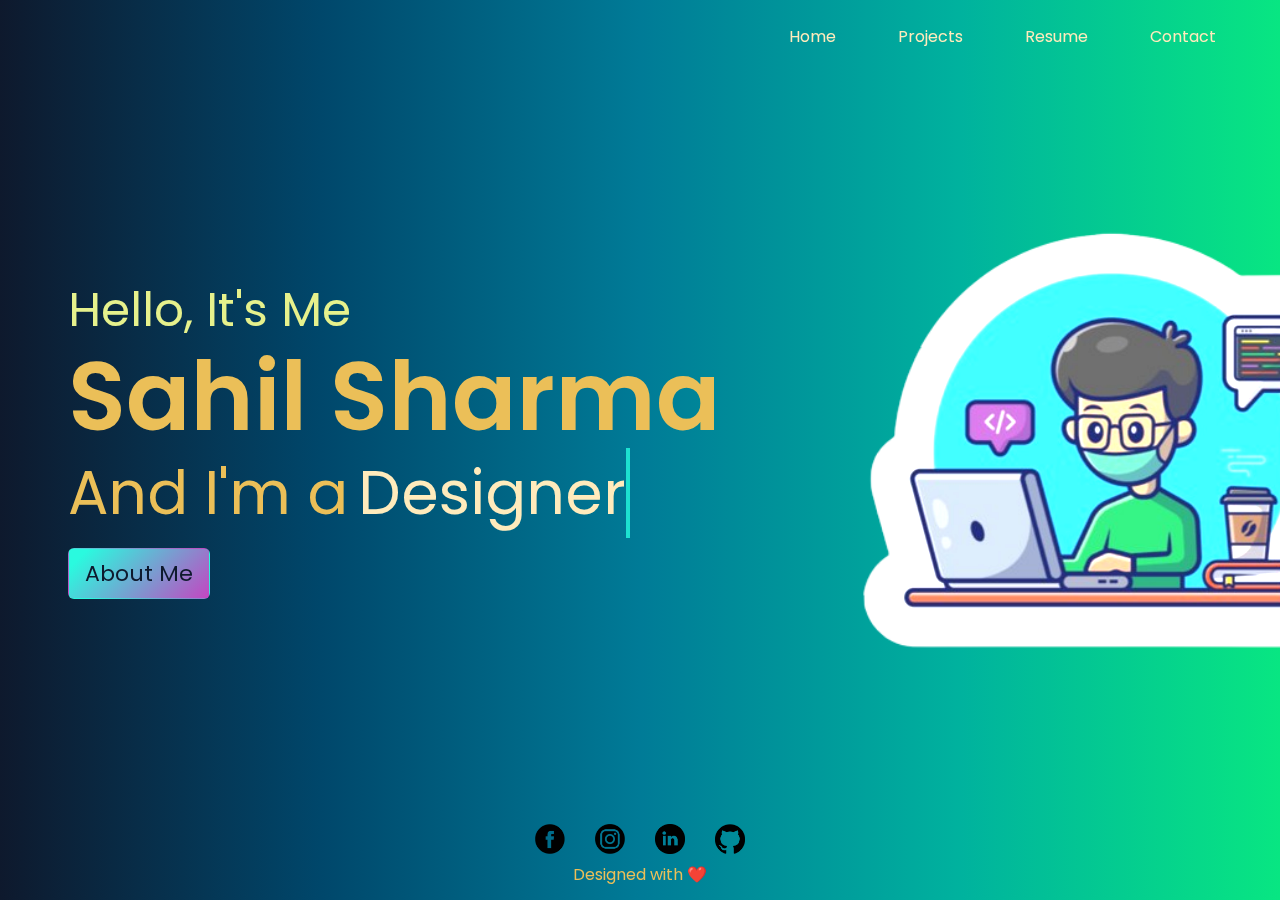
==== index.html @ 81ef2cee "Add files via upload" ====
<!DOCTYPE html>
<html lang="en">

<head>
    <meta charset="UTF-8">
    <meta name="viewport" content="width=device-width, initial-scale=1.0">
    <title>Document</title>
    <link rel="stylesheet" href="styles.css">
</head>

<body>
    <div class="main-content">
        <nav>
            <div class="menu">
                <img src="logo.png" alt="">
                <p><a href="">Home</a></p>
                <p><a href="">Projects</a></p>
                <p><a href="">Resume</a></p>
                <p class="last"><a href="#" onclick="openPopup2()">Contact</a></p>
            </div>
        </nav>
        <div class="content">
            <div class="textcontent">
                <div class="hello">Hello, It's Me</div>
                <div class="name">Sahil Sharma</div>
                <div class="job">
                    <span class="ms">And I'm a</span>
                    <div class="jobanm">
                        <span id="jobTitle" class="job1 one">Designer</span>
                    </div>
                </div>
                <div class="buttons">
                    <button onclick="openPopup()">About Me</button>
                </div>
            </div>
            <div class="imagecontent"><img src="pr.png" alt=""></div>
        </div>
        <div class="socialmedia">
            <div><a href="https://facebook.com" target="_blank"><img src="fb.png" alt=""></a></div>
            <div><a href="https://www.instagram.com/__.sahil._.sharma.__/" target="_blank"><img src="ig.png" alt=""></a></div>
            <div><a href="https://linkedin.com/in/sahilthis-side" target="_blank"><img src="lk.png" alt="" class="lk"></a></div>
            <div><a href="https://github.com/Sahilthis-side" target="_blank"><img src="gt.png" alt="" class="gt"></a></div>
            <br>
        </div>
    </div>
    <div class="mssg">Designed with ❤️</div>
    <!-- Popup Window -->
    <div id="popup" class="popup">
        <div class="popup-content">
            <div class="close-btn" onclick="closePopup()">&times;</div>
            <div class="abtmssg">
                <h2>About Me</h2>
                <p class = "first">
                    Hey there! 👋 I'm Sahil Sharma, a passionate BCA student at Birla Institute of Technology who has a
                    love affair with technology. Currently on a mission to become a Full Stack Wizard 🧙‍♂️, I find joy
                    in unraveling the mysteries of machine learning, generative AI, and cloud computing. If it's
                    cutting-edge tech, count me in!
                </p>
                <h3>Languages in my toolbox:</h3>
                <p class = "second">
                    Python (my spirit animal 🐍), Java (the OG), C++ (because sometimes you need a little more oomph).
                    Oh, and DSA? I've got that covered too – consider me the Sherlock Holmes of algorithms.
                </p>
                <p class = "third">I believe in coding with a side of laughter, so </p>
                <div class="joke">
                    <div class="hover-message">I know the joke isn't funny 🫡</div>
                    <div class="jokemssg">Here's a joke for you <span class="extrammsg">(hover me)</span></div>
                    <div class="code">
                        <p class="code1line">def tell_joke():</p>
                        <p class="code2line">joke = "Why do programmers prefer dark mode? Because light attracts bugs!"</p>
                        <p class="code3line">return joke</p>
                        <p class="code4line">print(tell_joke())</p>
                    </div>
                </div>
                <p class = "fourth">When I'm not typing away, you'll find me sipping on tea ☕ and brainstorming my next big project.
                    I'm all about turning caffeine into code!</p>

                <p class = "fifth">Join me on this coding adventure, where bugs are just happy accidents waiting to be fixed. Let's
                    build something awesome together! 💻✨</p>
            </div>
        </div>
    </div>

    <!-- form popup -->

    <div id="contactPopup" class="popup">
        <div class="popup-content">
            <div class="close-btn" onclick="closeContactPopup()">&times;</div>
            <div class="container">
                <div class="content">
                    <div class="right-content">
                        <div class="address">
                            <i class="fas fa-map-marker-alt"></i>
                            <h4 class="headline">Address</h4>
                            <p class="l1">LIG/R-306</p>
                            <p class="l2">Harmu Housing colony</p>
                        </div>
                        <div class="phone"></div>
                    </div>
                    <div class="left-content">

                    </div>
                </div>
            </div>
        </div>
    </div>
    <script>
        document.addEventListener("DOMContentLoaded", function () {
            const jobTitleElement = document.getElementById("jobTitle");
            const jobTitles = ["Designer", "Developer"];
            let currentIndex = 0;

            function changeJobTitle() {
                jobTitleElement.textContent = jobTitles[currentIndex];
                currentIndex = (currentIndex + 1) % jobTitles.length;
            }

            setInterval(changeJobTitle, 5000);
        });
        function openPopup() {
            document.getElementById("popup").style.display = "block";
            document.body.style.overflow = "hidden"; // Disable scrolling on the main page
            document.querySelector(".main-content").classList.add("blurred");
        }
        function closePopup() {
            document.getElementById("popup").style.display = "none";
            document.body.style.overflow = "auto"; // Enable scrolling on the main page
            document.querySelector(".main-content").classList.remove("blurred");
        }
        function openPopup2() {
            document.getElementById("contactPopup").style.display = "block";
            document.body.style.overflow = "hidden"; // Disable scrolling on the main page
            document.querySelector(".main-content").classList.add("blurred");
        }
        function closeContactPopup() {
            document.getElementById("contactPopup").style.display = "none";
            document.body.style.overflow = "auto"; // Enable scrolling on the main page
            document.querySelector(".main-content").classList.remove("blurred");
        }
    </script>

</body>

</html>
---- styles.css ----
@import url('https://fonts.googleapis.com/css2?family=Poppins:wght@200;300;400;500;600;700&display=swap');
*{
    font-family: 'Poppins',sans-serif;
}
body{
    /* background-color: #0e192d; */
    background-image: linear-gradient(to right, #0e192d, #00476b, #007b97, #00b29e, #08e682);
}
.menu{
    height: auto;
    width: 100%;
    display: flex;
    list-style: none;
    align-items: center;
    justify-content: flex-end;
    /* border-bottom: 2px solid #36413d; */
    margin-bottom: 2px;
}
.menu img{
    height: 30px;
    width: 100px;
    margin-left: 3px;
    margin-right: 850px;
}
.menu p a{
    color: #ffebbc;
    /* padding-left: 20px; */
    margin-left: 50px;
    padding: 5px;
    transition: all 0.3s ease;
    border: 1px solid transparent;
    text-decoration: none;
}
.menu p a:hover {
    text-decoration: none;
    border: 1px solid black;
}
.last{
    padding-right: 50px;
}
.content{
    display: flex;
    height: calc(100vh - 160px);
}
.content .textcontent , .imagecontent{
    /* border: 2px solid; */
    width: 50%;
}
.socialmedia{
    display: flex;
    align-items: center;
    justify-content: center;
    /* border-top: 2px solid #36413d; */
    margin-top: 2px;
    /* margin-bottom: 20px; */
}
.socialmedia img {
    margin-top: 8px;
    width: 30px;
    height: 30px;
    margin: 15px;
    margin-bottom: 1px;
    mix-blend-mode: multiply;
    filter: grayscale(100%);
}
.mssg{
    display: flex;
    align-items: center;
    justify-content: center;
    color: #ebbf58;
}
.textcontent{
    display: flex;
    flex-direction: column;
    align-items: flex-start;
    justify-content: center;
    margin-left: 60px;
}
.imagecontent{
    /* mix-blend-mode: multiply; */
    display: flex;
    align-items: center;
}
.imagecontent img{
    height: 620px;
    width: 620px;
    filter: brightness(1.2);
    margin-left: 100px;
}
.hello{
    font-size: 47px;
    color: #e6f18c;  
}
.name{
    font-size: 95px;
    font-weight: 600;
    white-space: nowrap;
    overflow: hidden;
    margin-top: -20px;
    color: #ebbf58;
}
.job{
    font-size: 60px;
    white-space: nowrap;
    overflow: hidden;
    display: flex;
    justify-content: space-between;
    margin-top: -20px;
    color: #ebbf58;
}
.jobanm {
    margin-left: 10px;
    margin-left: 10px;
    overflow: hidden;
    white-space: nowrap;
    border-right: 4px solid #1de2d1;
    animation: typing 5s steps(15) infinite;
}

@keyframes typing{
    0%{
      width: 0ch;
    }
    50%{
      width: 8.4ch;
    }
    100%{
      width: 0ch;
    }
}
.one , .two{
    color: #ffebbc;
}
.buttons button{
    outline: none;
    margin-top: 10px;
    border: none;
    border-radius: 6px;
    font-size: 22px;
    color: #0e192d;
    padding: 8px 16px;
    cursor: pointer;
    border: 1px solid transparent;
    transition: transform 0.3s, background 0.3s, border 0.3s, box-shadow 0.3s ease;
    background-image: linear-gradient( 135deg, #2AFADF     10%, #C346C2 100%);
}
.buttons button:hover{
    transform: scale(1.1);
    background: transparent;
    border: 1px solid #e6f18c;
    color: #ebbf58;
    box-shadow: #ebbf58;
}

/* from here  */

.main-content.blurred {
    filter: blur(5px); /* Adjust the blur intensity as needed */
    pointer-events: none; /* Prevents interaction with the blurred content */
}

.popup {
    display: none;
    position: fixed;
    top: 50%;
    left: 50%;
    transform: translate(-50%, -50%);
    z-index: 2;
    background-color: rgba(14, 25, 45, 0.9);
    backdrop-filter: blur(10px);
    border: 2px solid #ebbf58;
    border-radius: 10px;
    /* display: block; */
    width: 800px;
}

.popup-content {
    padding: 20px;
    color: #fff;
}
.close-btn {
    position: absolute;
    top: 10px;
    right: 10px;
    font-size: 20px;
    cursor: pointer;
    margin-bottom: 5px;
}
.abtmssg{
    margin-top: 20px;
}
.abtmssg h2{
    margin: -10px;
    margin-left: 3px;
}
.abtmssg p{
    text-align: justify;
}
.abtmssg .first{
    margin: -3px;
    margin-left: 3px;
    margin-top: 4.5px;
}
.abtmssg h3{
    margin: 6.5px;
    margin-left: 3px;
}
.abtmssg .second{
    margin: -3px;
    margin-left: 3px;
    margin-top: 4.5px;
}
.abtmssg .third{
    margin: -3px;
    margin-left: 3px;
    margin-top: 4.5px;
}
.abtmssg .fourth{
    margin: -3px;
    margin-top: 12px;           
    margin-left: 3px;
}
.abtmssg .fifth{
    margin-left: 3px;
    margin-top: 2.5px;
}
.joke{
    background-color: #36413d;
    margin-top: 7.5px;
    margin-left: 3px;
    border-radius: 5px;
}
.jokemssg{
    font-size: 20px;
    margin-left: 7px;
    margin-right: 7px;
    border-bottom: 1px solid #ebbf58;
    padding-top: 5px;
    padding-bottom: 5px;
}
.code{
    margin-left: 7px;
    margin-right: 7px;
}
.code p{
    margin-top: 2px;
    margin-bottom: 2px;
}
.code1line{
    padding-top: 7px;
    padding-left: 10px;
}
.code2line{
    padding-left: 45px;
}
.code3line{
    padding-left: 45px;
}
.code4line{
    padding-top: 20px;
    padding-left: 10px;
    padding-bottom: 7px;
}
.joke .hover-message{
    visibility: hidden;
    width: 250px;
    background-color: black;
    color: #fff;
    text-align: center;
    border-radius: 6px;
    padding: 5px 0; 
    position: absolute;
    z-index: 1;
    margin-left: 600px;
    margin-top: 20px;
    opacity: 0;
    transition: opacity 5s ease-in-out;
}
.joke:hover .hover-message{
    visibility: visible;
    opacity: 1;
}
.extrammsg{
    font-size: 13px;
}
#contactPopup {
    /* display: none; */
    position: fixed;
    top: 50%;
    left: 50%;
    transform: translate(-50%, -50%);
    z-index: 2;
    background-color: rgba(14, 25, 45, 0.9);
    backdrop-filter: blur(10px);
    border: 2px solid #ebbf58;
    border-radius: 10px;
    width: 1375px; /* Adjust the width as needed */
    height: 655px; /* Adjust the height as needed */
}

#contactPopup .popup-content {
    padding: 20px;
    color: #fff;
}

#contactPopup .close-btn {
    position: absolute;
    top: 10px;
    right: 10px;
    font-size: 20px;
    cursor: pointer;
    margin-bottom: 5px;
}
.container{
    width: 1237px; /* Adjust the width as needed */
    height: 520px; /* Let the height adjust based on content */
    max-height: 80vh;
    background: #fff;
    border-radius: 6px;
    padding: 20px 60px 30px 40px;
    box-shadow: 0 5px 10px rgba(0, 0, 0, 0.2);
    margin-top: 25px;
}
.container .content{
    display: flex;
    align-items: center;
    justify-content: space-between;
    margin-bottom: 200px;
}
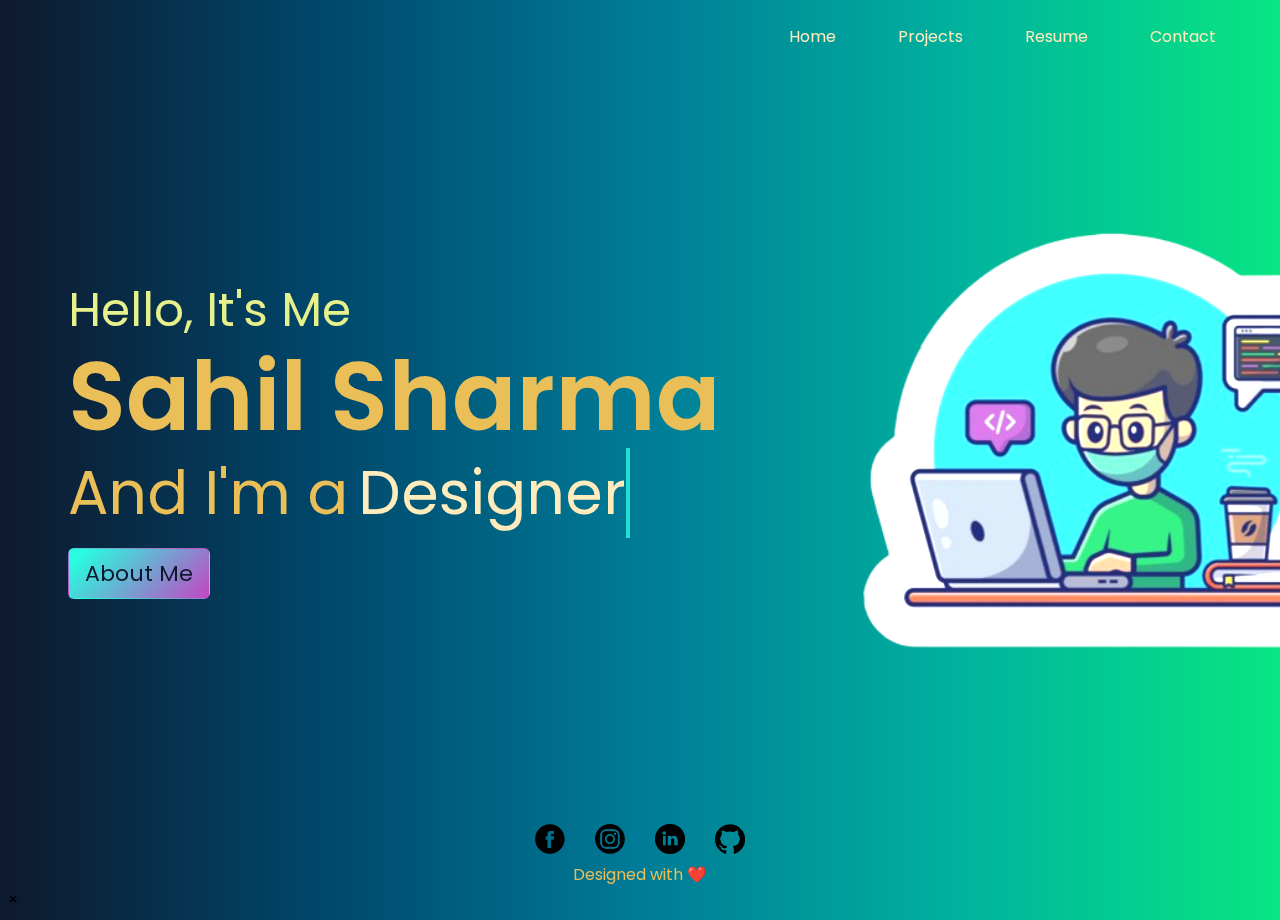
==== commit ed1cf00b: "Update index.html" ====
--- a/index.html
+++ b/index.html
@@ -83,24 +83,11 @@
 
     <!-- form popup -->
 
-    <div id="contactPopup" class="popup">
-        <div class="popup-content">
-            <div class="close-btn" onclick="closeContactPopup()">&times;</div>
-            <div class="container">
-                <div class="content">
-                    <div class="right-content">
-                        <div class="address">
-                            <i class="fas fa-map-marker-alt"></i>
-                            <h4 class="headline">Address</h4>
-                            <p class="l1">LIG/R-306</p>
-                            <p class="l2">Harmu Housing colony</p>
-                        </div>
-                        <div class="phone"></div>
-                    </div>
-                    <div class="left-content">
+    <div class="popup2" id="popup2">
+        <div class="popup2-content">
+            <div class="close-btn2" onclick="closePopup2()">&times;</div>
+            <div class="contactform">
 
-                    </div>
-                </div>
             </div>
         </div>
     </div>
@@ -128,12 +115,12 @@
             document.querySelector(".main-content").classList.remove("blurred");
         }
         function openPopup2() {
-            document.getElementById("contactPopup").style.display = "block";
+            document.getElementById("popup2").style.display = "block";
             document.body.style.overflow = "hidden"; // Disable scrolling on the main page
             document.querySelector(".main-content").classList.add("blurred");
         }
-        function closeContactPopup() {
-            document.getElementById("contactPopup").style.display = "none";
+        function closePopup2() {
+            document.getElementById("popup2").style.display = "none";
             document.body.style.overflow = "auto"; // Enable scrolling on the main page
             document.querySelector(".main-content").classList.remove("blurred");
         }
@@ -141,4 +128,4 @@
 
 </body>
 
-</html>+</html>
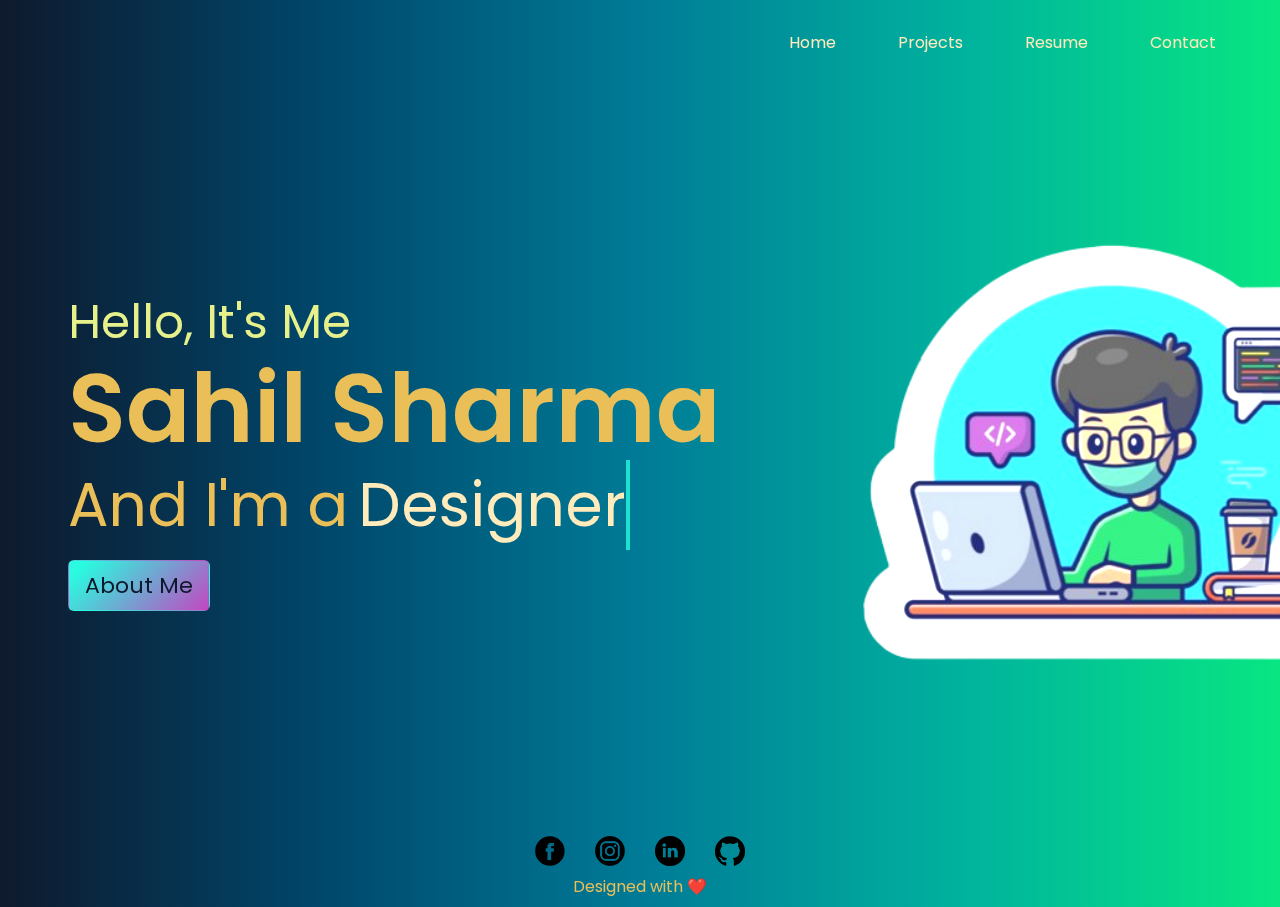
==== commit 666d8562: "Update index.html" ====
--- a/index.html
+++ b/index.html
@@ -86,45 +86,20 @@
     <div class="popup2" id="popup2">
         <div class="popup2-content">
             <div class="close-btn2" onclick="closePopup2()">&times;</div>
-            <div class="contactform">
-
+            <div class="contactform"> 
+                <div class="leftside">
+                    <input type="text" placeholder="Enter your name" class="namefield" spellcheck="false" required>
+                    <input type="text" placeholder="Enter your email" class = "emailfield" spellcheck="false" required>
+                    <textarea name="" id="" cols="30" rows="10" placeholder="Message" class = "mssgfield" spellcheck="false" required></textarea>
+                    <button class = "cformbutton" onclick="formsubmit()">Submit</button>
+                    <div class="submitmssg">Your request is submitted</div>
+                </div>
+                <div class="rightside   "><img src="contact.png" alt=""></div>
             </div>
         </div>
     </div>
-    <script>
-        document.addEventListener("DOMContentLoaded", function () {
-            const jobTitleElement = document.getElementById("jobTitle");
-            const jobTitles = ["Designer", "Developer"];
-            let currentIndex = 0;
-
-            function changeJobTitle() {
-                jobTitleElement.textContent = jobTitles[currentIndex];
-                currentIndex = (currentIndex + 1) % jobTitles.length;
-            }
-
-            setInterval(changeJobTitle, 5000);
-        });
-        function openPopup() {
-            document.getElementById("popup").style.display = "block";
-            document.body.style.overflow = "hidden"; // Disable scrolling on the main page
-            document.querySelector(".main-content").classList.add("blurred");
-        }
-        function closePopup() {
-            document.getElementById("popup").style.display = "none";
-            document.body.style.overflow = "auto"; // Enable scrolling on the main page
-            document.querySelector(".main-content").classList.remove("blurred");
-        }
-        function openPopup2() {
-            document.getElementById("popup2").style.display = "block";
-            document.body.style.overflow = "hidden"; // Disable scrolling on the main page
-            document.querySelector(".main-content").classList.add("blurred");
-        }
-        function closePopup2() {
-            document.getElementById("popup2").style.display = "none";
-            document.body.style.overflow = "auto"; // Enable scrolling on the main page
-            document.querySelector(".main-content").classList.remove("blurred");
-        }
-    </script>
+    <script src = "https://smtpjs.com/v3/smtp.js"></script>
+    <script src = "script.js"></script>
 
 </body>
 
--- a/styles.css
+++ b/styles.css
@@ -30,10 +30,12 @@
     transition: all 0.3s ease;
     border: 1px solid transparent;
     text-decoration: none;
+    display: inline-block;
 }
 .menu p a:hover {
     text-decoration: none;
     border: 1px solid black;
+    transform: scale(1.1);
 }
 .last{
     padding-right: 50px;
@@ -62,6 +64,10 @@
     margin-bottom: 1px;
     mix-blend-mode: multiply;
     filter: grayscale(100%);
+    transition: all 0.3s ease;
+}
+.socialmedia img:hover{
+    transform: scale(1.1);
 }
 .mssg{
     display: flex;
@@ -283,8 +289,8 @@
 .extrammsg{
     font-size: 13px;
 }
-#contactPopup {
-    /* display: none; */
+.popup2 {
+    display: none;
     position: fixed;
     top: 50%;
     left: 50%;
@@ -294,16 +300,15 @@
     backdrop-filter: blur(10px);
     border: 2px solid #ebbf58;
     border-radius: 10px;
-    width: 1375px; /* Adjust the width as needed */
-    height: 655px; /* Adjust the height as needed */
-}
-
-#contactPopup .popup-content {
+    /* display: block; */
+    width: 800px;
+}
+
+.popup2-content {
     padding: 20px;
     color: #fff;
 }
-
-#contactPopup .close-btn {
+.close-btn2 {
     position: absolute;
     top: 10px;
     right: 10px;
@@ -311,19 +316,3 @@
     cursor: pointer;
     margin-bottom: 5px;
 }
-.container{
-    width: 1237px; /* Adjust the width as needed */
-    height: 520px; /* Let the height adjust based on content */
-    max-height: 80vh;
-    background: #fff;
-    border-radius: 6px;
-    padding: 20px 60px 30px 40px;
-    box-shadow: 0 5px 10px rgba(0, 0, 0, 0.2);
-    margin-top: 25px;
-}
-.container .content{
-    display: flex;
-    align-items: center;
-    justify-content: space-between;
-    margin-bottom: 200px;
-}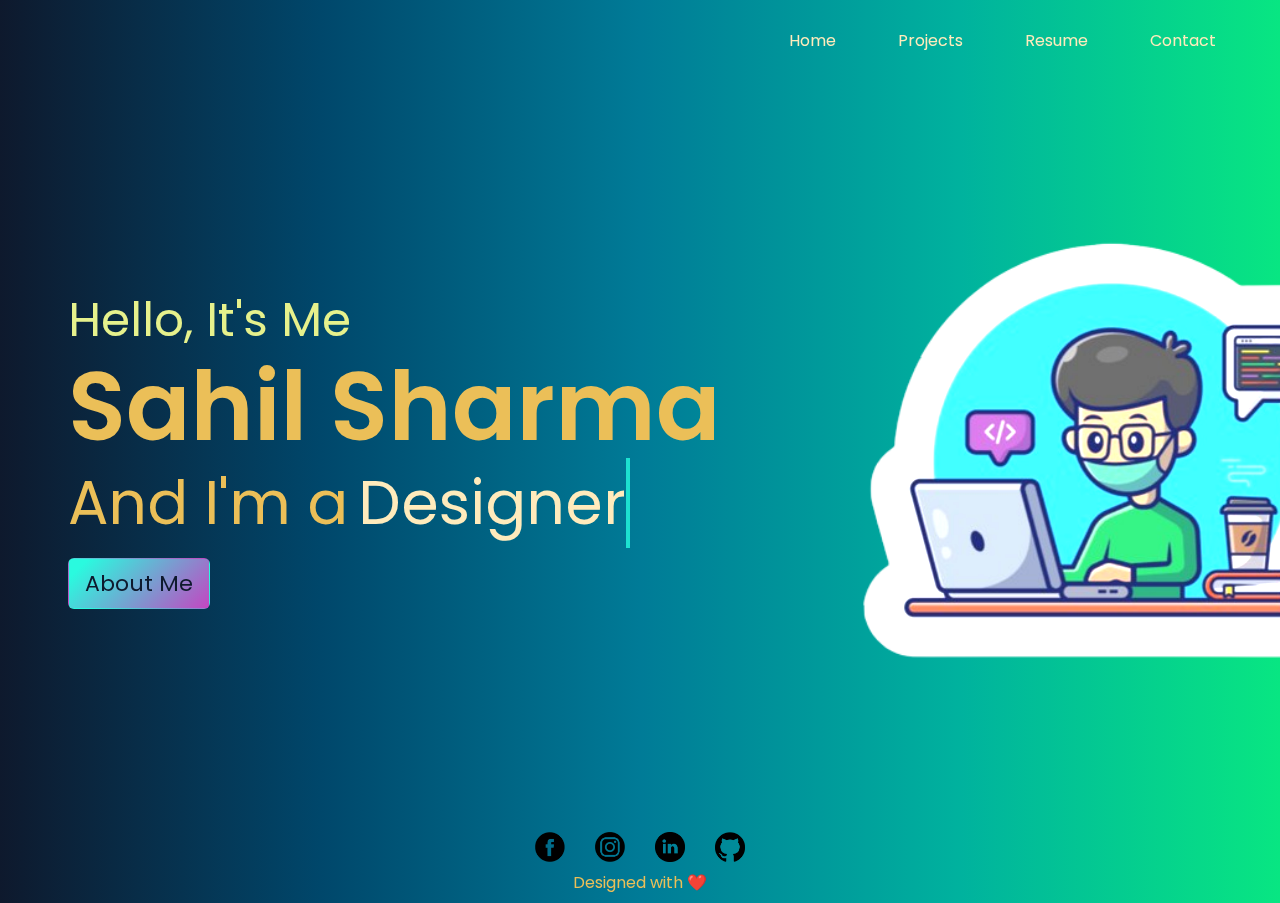
==== commit 35c87f21: "Update index.html" ====
--- a/index.html
+++ b/index.html
@@ -3,18 +3,18 @@
 
 <head>
     <meta charset="UTF-8">
-    <meta name="viewport" content="width=device-width, initial-scale=1.0">
-    <title>Document</title>
-    <link rel="stylesheet" href="styles.css">
+    <meta name="viewport" content="width=device-width", initial-scale=1.0">
+    <title>Portfolio</title>
+    <link id = "pagestyle" rel="stylesheet" href="styles.css">
 </head>
 
 <body>
     <div class="main-content">
         <nav>
             <div class="menu">
-                <img src="logo.png" alt="">
+                <img src="images/logo.png" alt="">
                 <p><a href="">Home</a></p>
-                <p><a href="">Projects</a></p>
+                <p><a href="#" onclick="openproj()">Projects</a></p>
                 <p><a href="">Resume</a></p>
                 <p class="last"><a href="#" onclick="openPopup2()">Contact</a></p>
             </div>
@@ -33,13 +33,13 @@
                     <button onclick="openPopup()">About Me</button>
                 </div>
             </div>
-            <div class="imagecontent"><img src="pr.png" alt=""></div>
+            <div class="imagecontent"><img src="images/pr.png" alt=""></div>
         </div>
         <div class="socialmedia">
-            <div><a href="https://facebook.com" target="_blank"><img src="fb.png" alt=""></a></div>
-            <div><a href="https://www.instagram.com/__.sahil._.sharma.__/" target="_blank"><img src="ig.png" alt=""></a></div>
-            <div><a href="https://linkedin.com/in/sahilthis-side" target="_blank"><img src="lk.png" alt="" class="lk"></a></div>
-            <div><a href="https://github.com/Sahilthis-side" target="_blank"><img src="gt.png" alt="" class="gt"></a></div>
+            <div><a href="https://facebook.com" target="_blank"><img src="images/fb.png" alt=""></a></div>
+            <div><a href="https://www.instagram.com/__.sahil._.sharma.__/" target="_blank"><img src="images/ig.png" alt=""></a></div>
+            <div><a href="https://linkedin.com/in/sahilthis-side" target="_blank"><img src="images/lk.png" alt="" class="lk"></a></div>
+            <div><a href="https://github.com/Sahilthis-side" target="_blank"><img src="images/gt.png" alt="" class="gt"></a></div>
             <br>
         </div>
     </div>
@@ -94,7 +94,7 @@
                     <button class = "cformbutton" onclick="formsubmit()">Submit</button>
                     <div class="submitmssg">Your request is submitted</div>
                 </div>
-                <div class="rightside   "><img src="contact.png" alt=""></div>
+                <div class="rightside   "><img src="images/contact.png" alt=""></div>
             </div>
         </div>
     </div>
--- a/styles.css
+++ b/styles.css
@@ -24,6 +24,7 @@
 }
 .menu p a{
     color: #ffebbc;
+    margin-top: -2px;
     /* padding-left: 20px; */
     margin-left: 50px;
     padding: 5px;
@@ -53,11 +54,11 @@
     align-items: center;
     justify-content: center;
     /* border-top: 2px solid #36413d; */
-    margin-top: 2px;
+    /* margin-top: 2px; */
     /* margin-bottom: 20px; */
 }
 .socialmedia img {
-    margin-top: 8px;
+    margin-top: 6px;
     width: 30px;
     height: 30px;
     margin: 15px;
@@ -301,7 +302,7 @@
     border: 2px solid #ebbf58;
     border-radius: 10px;
     /* display: block; */
-    width: 800px;
+    width: 1200px;
 }
 
 .popup2-content {
@@ -316,3 +317,106 @@
     cursor: pointer;
     margin-bottom: 5px;
 }
+.contactform{
+    display: flex;
+    margin-top: 30px;
+}
+.contactform .rightside , .leftside {
+    width: 50%;
+    /* border: 2px solid black; */
+}
+.rightside img{
+    margin: 10px;
+    margin-left: 14.5px;
+}
+.leftside{
+    display: flex;
+    flex-direction: column;
+    /* justify-content: space-between; */
+}
+.namefield{
+    border-radius: 10px;
+    margin-top: 10px;
+    height: 50px;
+    margin-right: 10px;
+    margin-left: 10px;
+    margin-bottom: 0;
+    border: none;
+    /* font-size: 18px;
+    padding: ; */
+    font-size: 18px;
+    padding-left: 10px;
+    padding-right: 10px;
+}
+::placeholder{
+    font-size: 18px;
+    color: #0e192d;
+    opacity: 0.6;
+    padding: 10px;
+}
+.emailfield{
+    border-radius: 10px;
+    margin-top: 10px;
+    height: 50px;
+    margin-right: 10px;
+    margin-left: 10px;
+    border: none;
+    font-size: 18px;
+    padding-left: 10px;
+    padding-right: 10px;
+}
+.mssgfield{
+    border-radius: 10px;
+    margin-top: 10px;
+    height: 130px;
+    margin-right: 10px;
+    margin-left: 10px;
+    border: none;
+    font-size: 18px;
+    padding-left: 10px;
+    padding-right: 10px;
+}
+.cformbutton{
+    border-radius: 10px;
+    width: 100px;
+    /* margin-left: 250px;
+    margin-right: 250px; */
+    align-self: center;
+    margin-top: 10px;
+    height: 40px;
+    font-size: 15px;
+    color: #0e192d;
+    cursor: pointer;
+    border: 1px solid transparent;
+    transition: transform 0.3s, background 0.3s, border 0.3s, box-shadow 0.3s ease;
+    background-image: linear-gradient( 135deg, #2AFADF     10%, #C346C2 100%);
+}
+.cformbutton:hover{
+    transform: scale(1.1);
+    background: transparent;
+    border: 1px solid #e6f18c;
+    color: #ebbf58;
+    box-shadow: #ebbf58;
+}
+.submitmssg{
+    visibility: hidden;
+    opacity: 0;
+    background-color: black;
+    border-radius: 10px;
+    align-self: center;
+    margin-top: 10px;
+    padding-left: 10px;
+    padding-right: 10px;
+    transition: opacity 3s ease-in-out;
+}
+.checkmssg{
+    visibility: hidden;
+    opacity: 0;
+    background-color: black;
+    border-radius: 10px;
+    align-self: center;
+    margin-top: 10px;
+    padding-left: 10px;
+    padding-right: 10px;
+    transition: opacity 3s ease-in-out;
+}
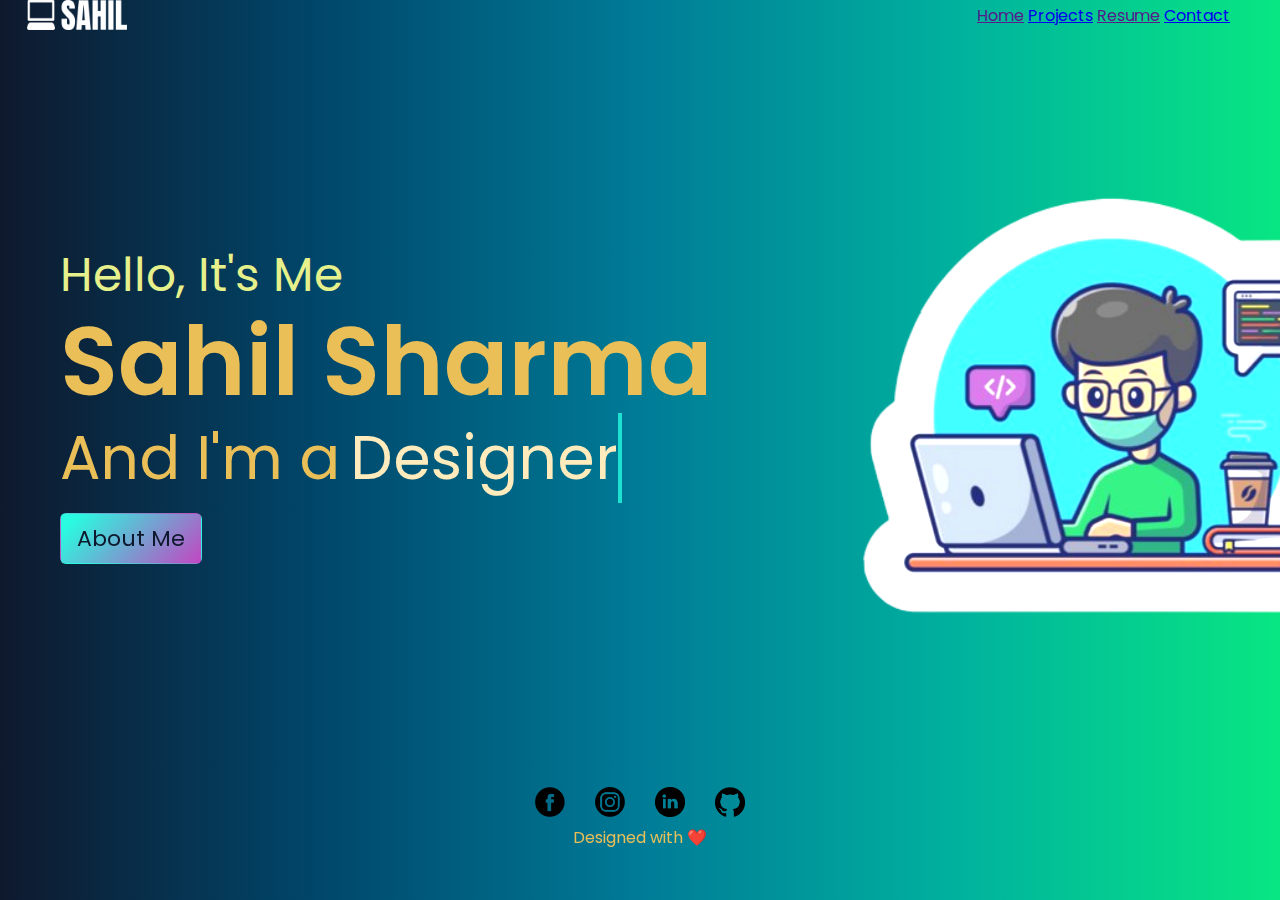
==== commit e029067a: "Update index.html" ====
--- a/index.html
+++ b/index.html
@@ -1,22 +1,22 @@
 <!DOCTYPE html>
 <html lang="en">
-
 <head>
     <meta charset="UTF-8">
-    <meta name="viewport" content="width=device-width", initial-scale=1.0">
+    <meta name="viewport" content="width=device-width, initial-scale=1.0">
     <title>Portfolio</title>
-    <link id = "pagestyle" rel="stylesheet" href="styles.css">
+    <link id = "pagestyle" rel="stylesheet" href="mobstyles.css">
 </head>
-
 <body>
     <div class="main-content">
         <nav>
             <div class="menu">
                 <img src="images/logo.png" alt="">
-                <p><a href="">Home</a></p>
-                <p><a href="#" onclick="openproj()">Projects</a></p>
-                <p><a href="">Resume</a></p>
-                <p class="last"><a href="#" onclick="openPopup2()">Contact</a></p>
+                <div class = "menulinks">
+                    <span><a href="">Home</a></span>
+                    <span><a href="#" onclick="openproj()">Projects</a></span>
+                    <span><a href="">Resume</a></span>
+                    <span class="last"><a href="#" onclick="openPopup2()">Contact</a></>
+                </div>
             </div>
         </nav>
         <div class="content">
@@ -36,7 +36,7 @@
             <div class="imagecontent"><img src="images/pr.png" alt=""></div>
         </div>
         <div class="socialmedia">
-            <div><a href="https://facebook.com" target="_blank"><img src="images/fb.png" alt=""></a></div>
+            <div><a href="https://facebook.com" target="_blank" class = "fb"><img src="images/fb.png" alt=""></a></div>
             <div><a href="https://www.instagram.com/__.sahil._.sharma.__/" target="_blank"><img src="images/ig.png" alt=""></a></div>
             <div><a href="https://linkedin.com/in/sahilthis-side" target="_blank"><img src="images/lk.png" alt="" class="lk"></a></div>
             <div><a href="https://github.com/Sahilthis-side" target="_blank"><img src="images/gt.png" alt="" class="gt"></a></div>
@@ -44,8 +44,7 @@
         </div>
     </div>
     <div class="mssg">Designed with ❤️</div>
-    <!-- Popup Window -->
-    <div id="popup" class="popup">
+        <div id="popup" class="popup">
         <div class="popup-content">
             <div class="close-btn" onclick="closePopup()">&times;</div>
             <div class="abtmssg">
@@ -100,7 +99,5 @@
     </div>
     <script src = "https://smtpjs.com/v3/smtp.js"></script>
     <script src = "script.js"></script>
-
 </body>
-
 </html>
